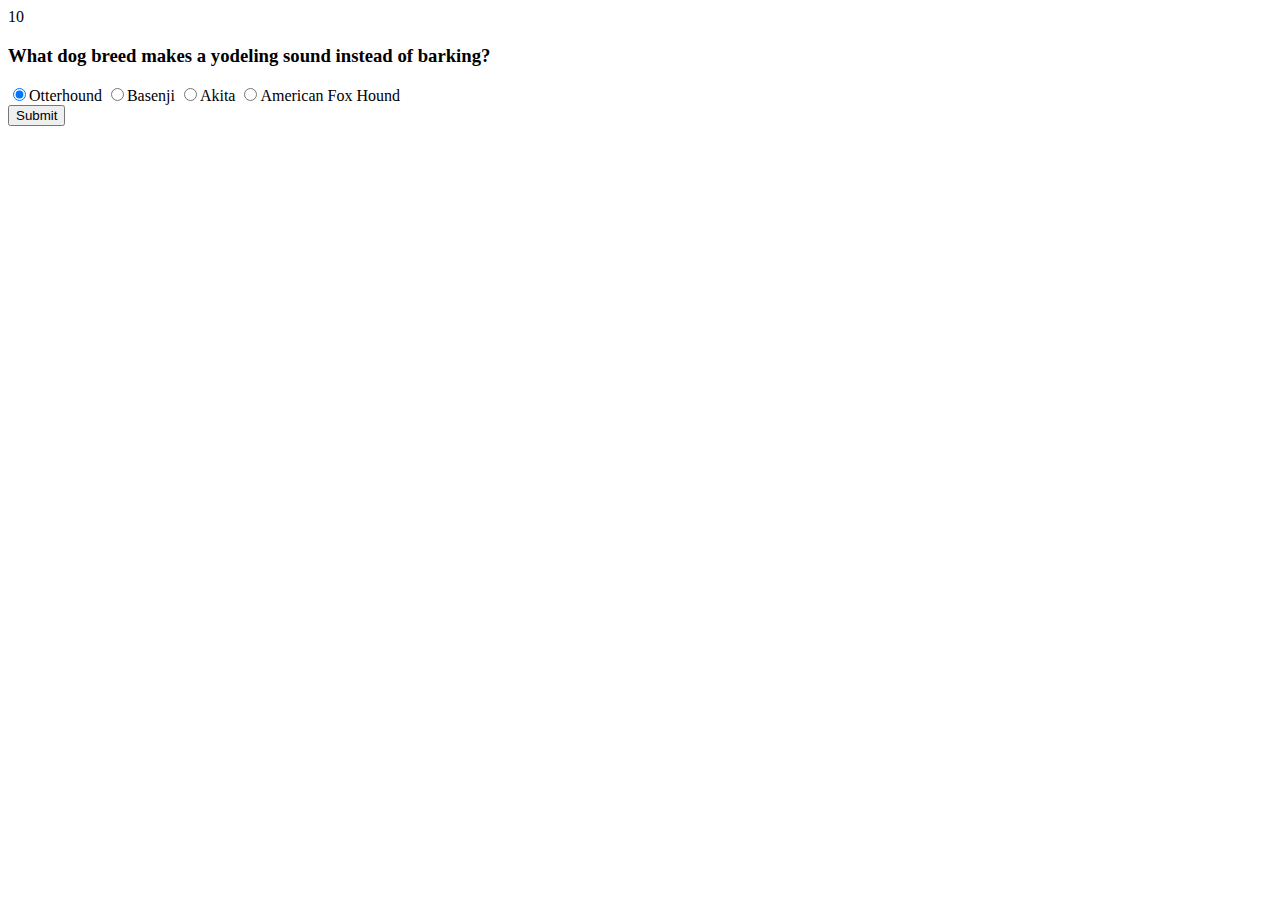
==== survey.html @ 46311b0f "functioning" ====
<!DOCTYPE html>
<html lang="en">
<head>
    <meta charset="UTF-8">
    <meta name="viewport" content="width=device-width, initial-scale=1.0">
    <meta http-equiv="X-UA-Compatible" content="ie=edge">
    <title>Survey Page</title>
</head>
<body>
    <div id="questionsPage">
        <div class="timer"></div>
        <form class="surveyForm">
                <fieldset>
                        <legend hidden>select a dog breed</legend>
                </fieldset>
        </form>
    </div>
    <div id="win-lose-timeOut"></div>
    <div id="submitButton"></div>
   
    <div id="finalPage"></div>
    <script
  src="https://code.jquery.com/jquery-3.3.1.min.js"
  integrity="sha256-FgpCb/KJQlLNfOu91ta32o/NMZxltwRo8QtmkMRdAu8="
  crossorigin="anonymous"></script>
    <script src="assets/javaScipt/app.js" type="text/javascript"></script>
</body>
</html>
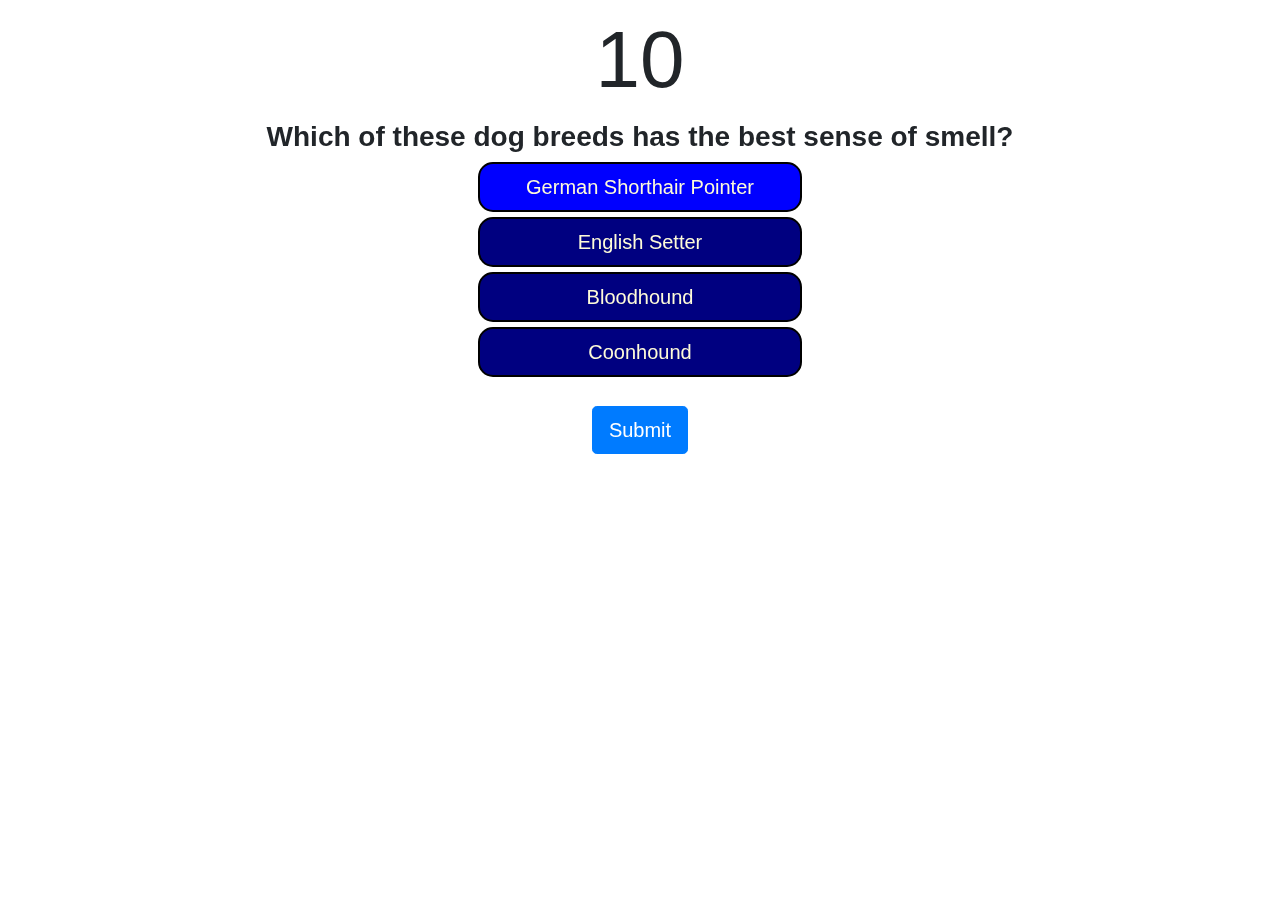
==== commit d3822e96: "final" ====
--- a/survey.html
+++ b/survey.html
@@ -1,28 +1,38 @@
 <!DOCTYPE html>
 <html lang="en">
+
 <head>
     <meta charset="UTF-8">
     <meta name="viewport" content="width=device-width, initial-scale=1.0">
     <meta http-equiv="X-UA-Compatible" content="ie=edge">
+    <link rel="stylesheet" href="https://maxcdn.bootstrapcdn.com/bootstrap/4.0.0/css/bootstrap.min.css" integrity="sha384-Gn5384xqQ1aoWXA+058RXPxPg6fy4IWvTNh0E263XmFcJlSAwiGgFAW/dAiS6JXm"
+        crossorigin="anonymous">
+    <link href="assets/css/style.css" rel="stylesheet" type="text/css" />
     <title>Survey Page</title>
 </head>
+
 <body>
-    <div id="questionsPage">
-        <div class="timer"></div>
-        <form class="surveyForm">
-                <fieldset>
+    <div class="container">
+        <div class="row"></div>
+        <div class="col-12">
+            <div id="questionsPage">
+                <div class="timer"></div>
+                <form class="surveyForm">
+                    <fieldset>
                         <legend hidden>select a dog breed</legend>
-                </fieldset>
-        </form>
+                    </fieldset>
+                </form>
+            </div>
+        </div>
+    </div>
     </div>
     <div id="win-lose-timeOut"></div>
     <div id="submitButton"></div>
-   
+
     <div id="finalPage"></div>
-    <script
-  src="https://code.jquery.com/jquery-3.3.1.min.js"
-  integrity="sha256-FgpCb/KJQlLNfOu91ta32o/NMZxltwRo8QtmkMRdAu8="
-  crossorigin="anonymous"></script>
+    <script src="https://code.jquery.com/jquery-3.3.1.min.js" integrity="sha256-FgpCb/KJQlLNfOu91ta32o/NMZxltwRo8QtmkMRdAu8="
+        crossorigin="anonymous"></script>
     <script src="assets/javaScipt/app.js" type="text/javascript"></script>
 </body>
+
 </html>--- a/assets/css/style.css
+++ b/assets/css/style.css
@@ -0,0 +1,128 @@
+
+
+* {
+    box-sizing: border-box;
+  }
+  
+  
+  .btn-outline-primary:hover{
+    color: aliceblue;
+
+}
+
+
+
+
+.container input[type="radio"] {
+    position: absolute;
+    opacity: 0;
+  }
+
+  .container:before {
+    background: url("http://www.dogbreedslist.info/dog-wallpapers/Yorkshire-Terrier-glasses-fluffy-wind-900x506.jpg") center / cover;
+    content: '';
+    position: fixed;
+    left: 0; right: 0; top: 0; bottom: 0;
+    z-index: -1;
+    opacity: 0.6;
+  }
+    
+  button a{
+    text-decoration: none;
+}
+#start-page{
+  text-align: center;
+  text-shadow: 2px 2px 8px white;
+  font-weight: bolder;
+}
+
+
+
+.question{
+    text-align: center;
+  text-shadow: 2px 2px 8px white;
+  font-weight: bolder;
+ 
+}
+
+#js-submit-button{
+    text-align: center;
+    
+   
+    
+}
+
+
+
+.label{
+    display: block;
+    border-radius: 15px;
+    margin-bottom: 5px;
+    width:30%;
+    padding: 8px;
+    background-color: navy;
+    border:2px solid black;
+    color:#fefbd8;
+    margin-right: auto;
+    margin-left: auto;
+    font-size: 20px;
+  }
+  
+   .label:hover{
+     background-color: blue;
+     cursor: pointer;
+     border:2px solid black;
+     
+   }
+   .label:focus{
+     background-color: blue;
+     cursor: pointer;
+     border:2px solid black;
+     
+   }
+   
+   
+   input:checked + label{
+     background-color: blue;
+     border:2px solid black;
+   }
+  
+
+
+
+
+
+.timer{
+    text-align: center;
+    text-shadow: 2px 2px 8px white;
+    font-size: 5em;
+    
+}
+
+#questionsPage{
+    text-align: center;
+}
+
+
+#win-lose-timeOut, #finalPage{
+    text-align: center;
+    text-shadow: 2px 2px 8px white;
+    font-size: 2em;
+    font-weight: bolder;
+    margin-top: 80px;
+}
+
+.block{
+    display: block;
+}
+
+.resultMessage{
+    text-align: center;
+    text-shadow: 2px 2px 8px white;
+    font-size: 2em;
+    
+}
+
+.resultPic{
+    border-radius: 10%;
+}